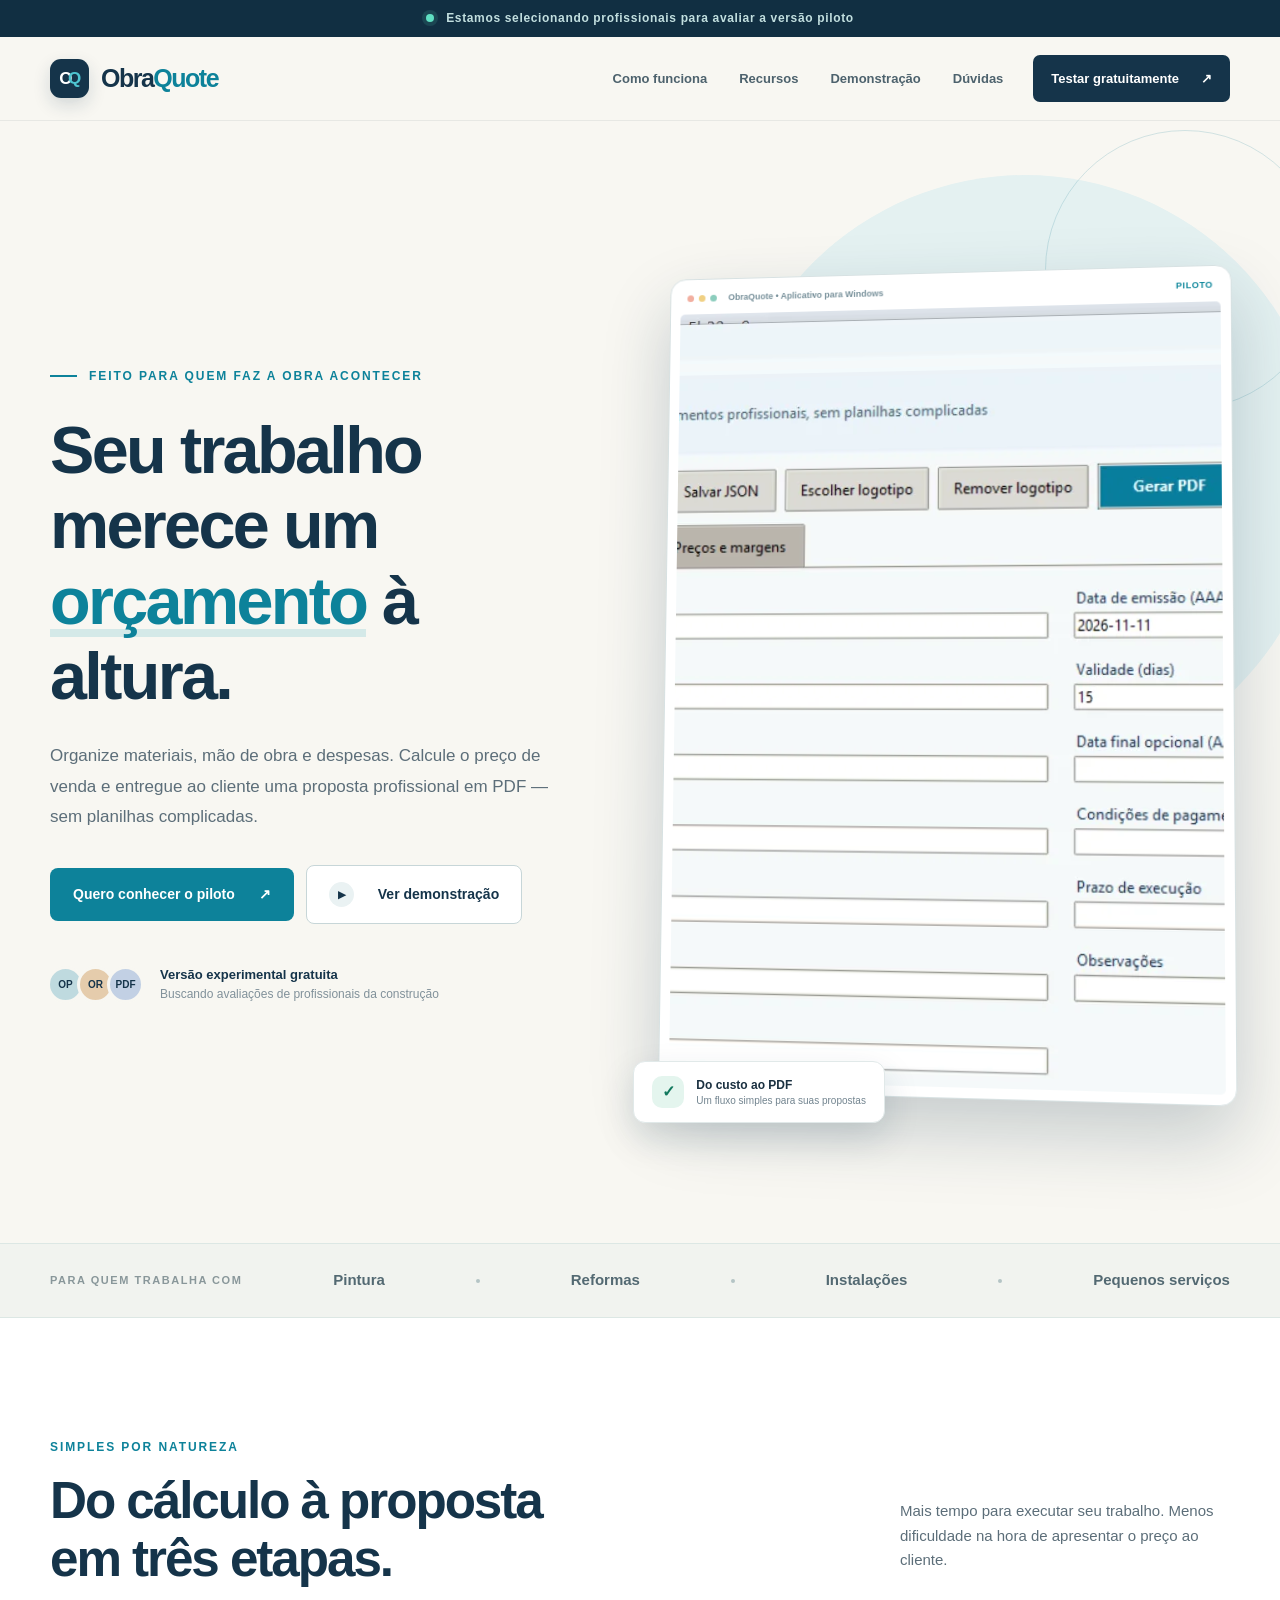
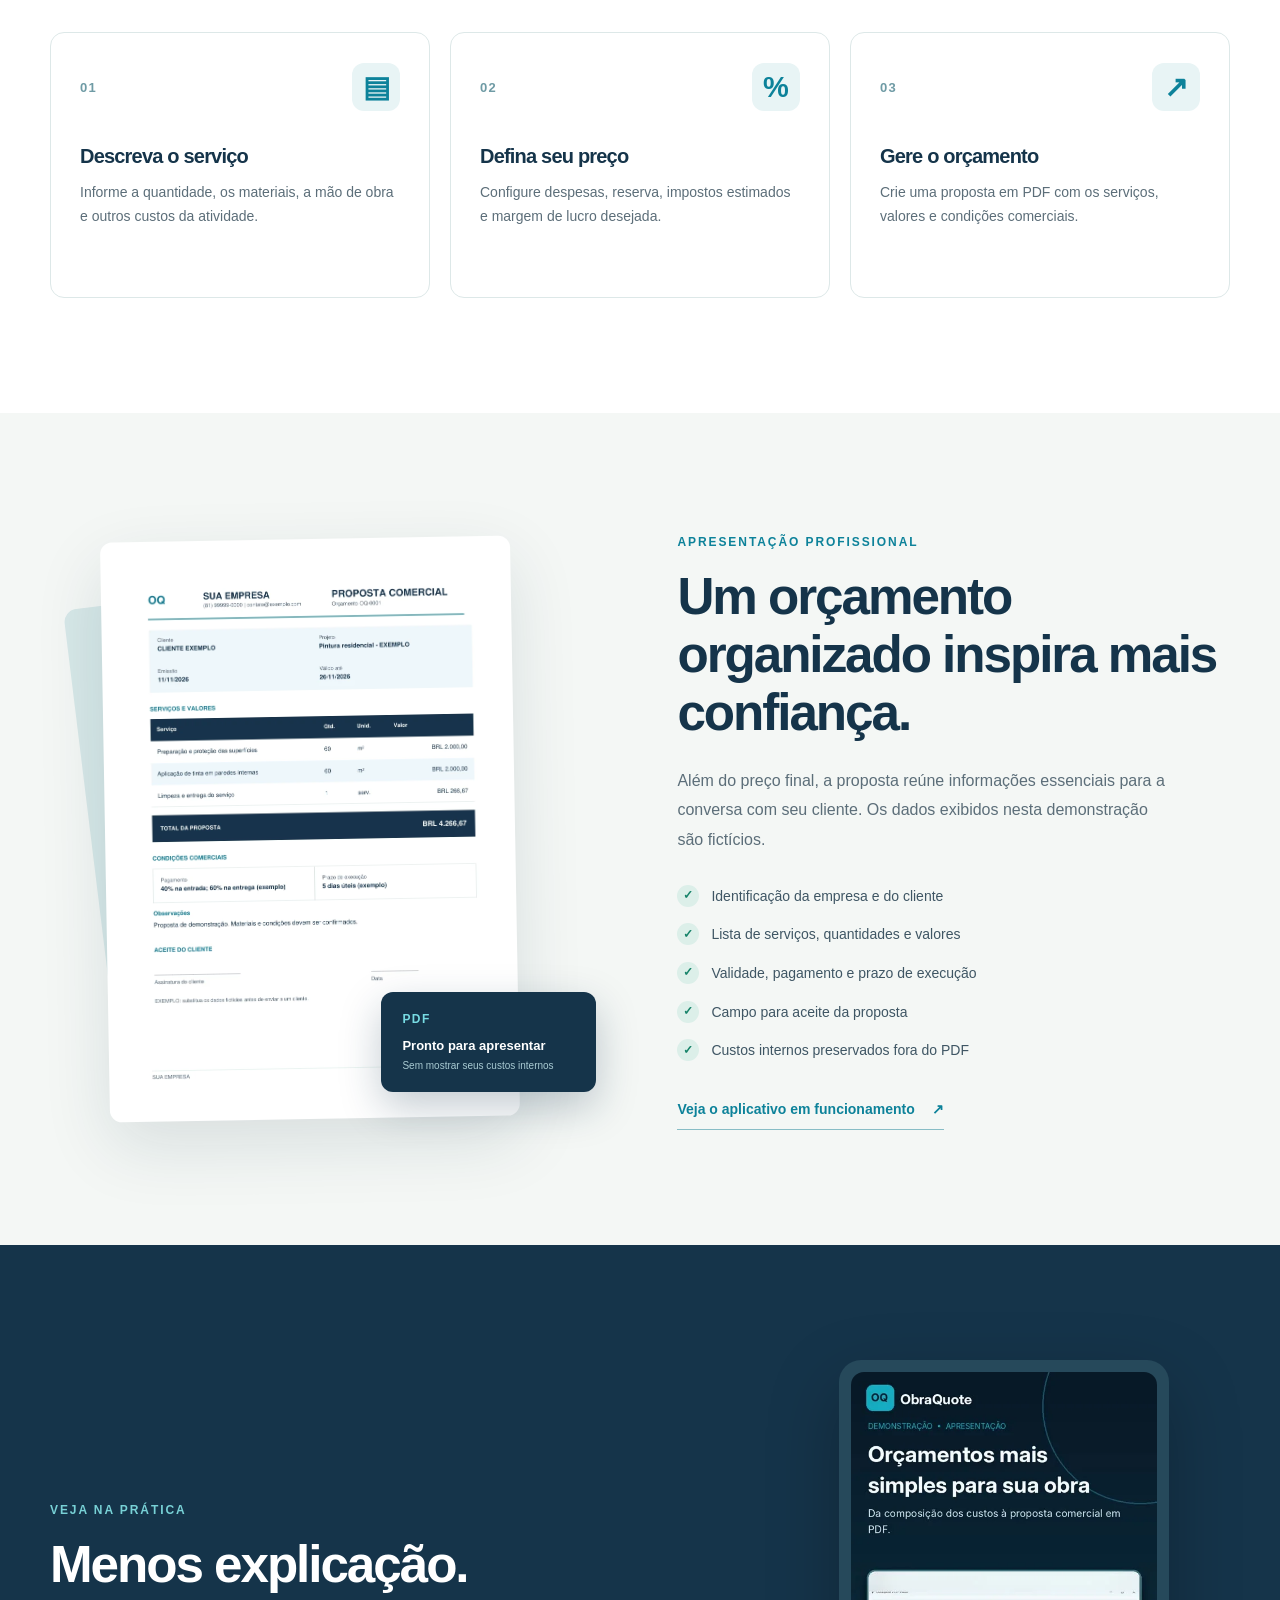
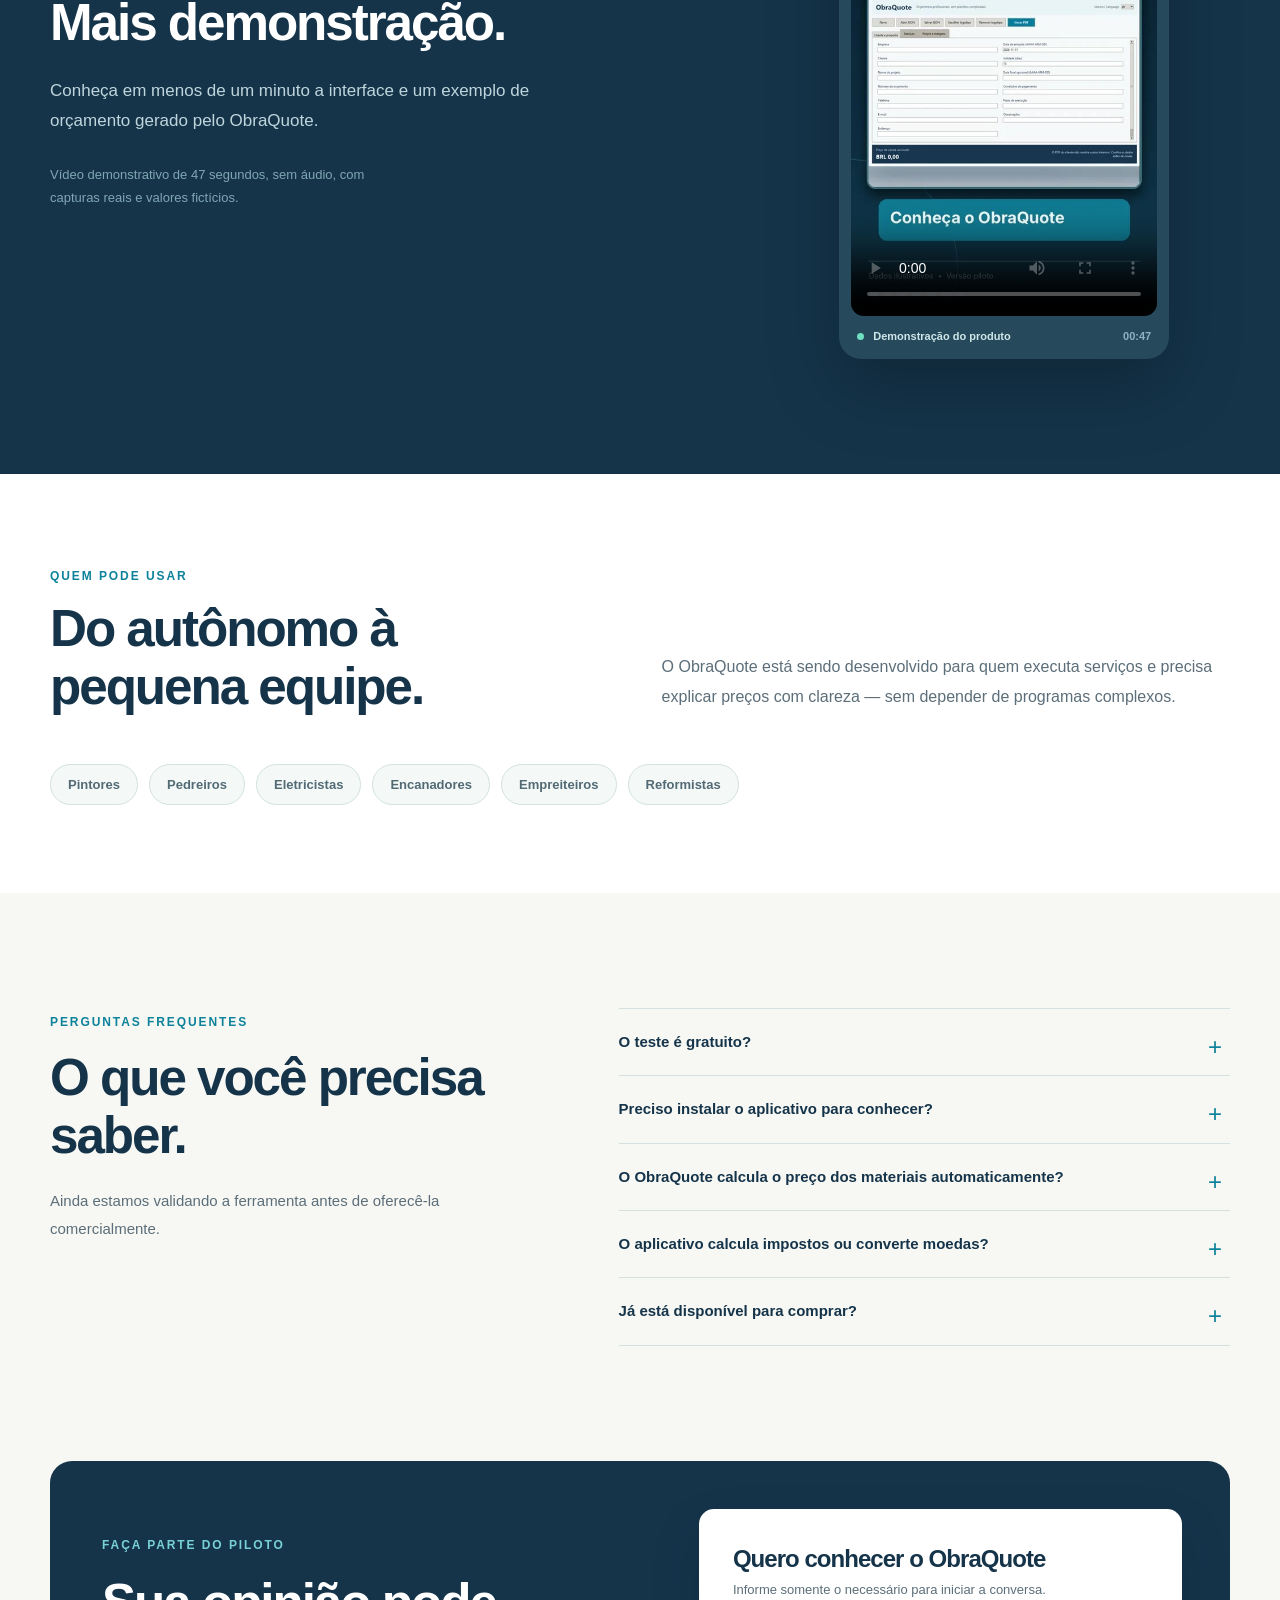
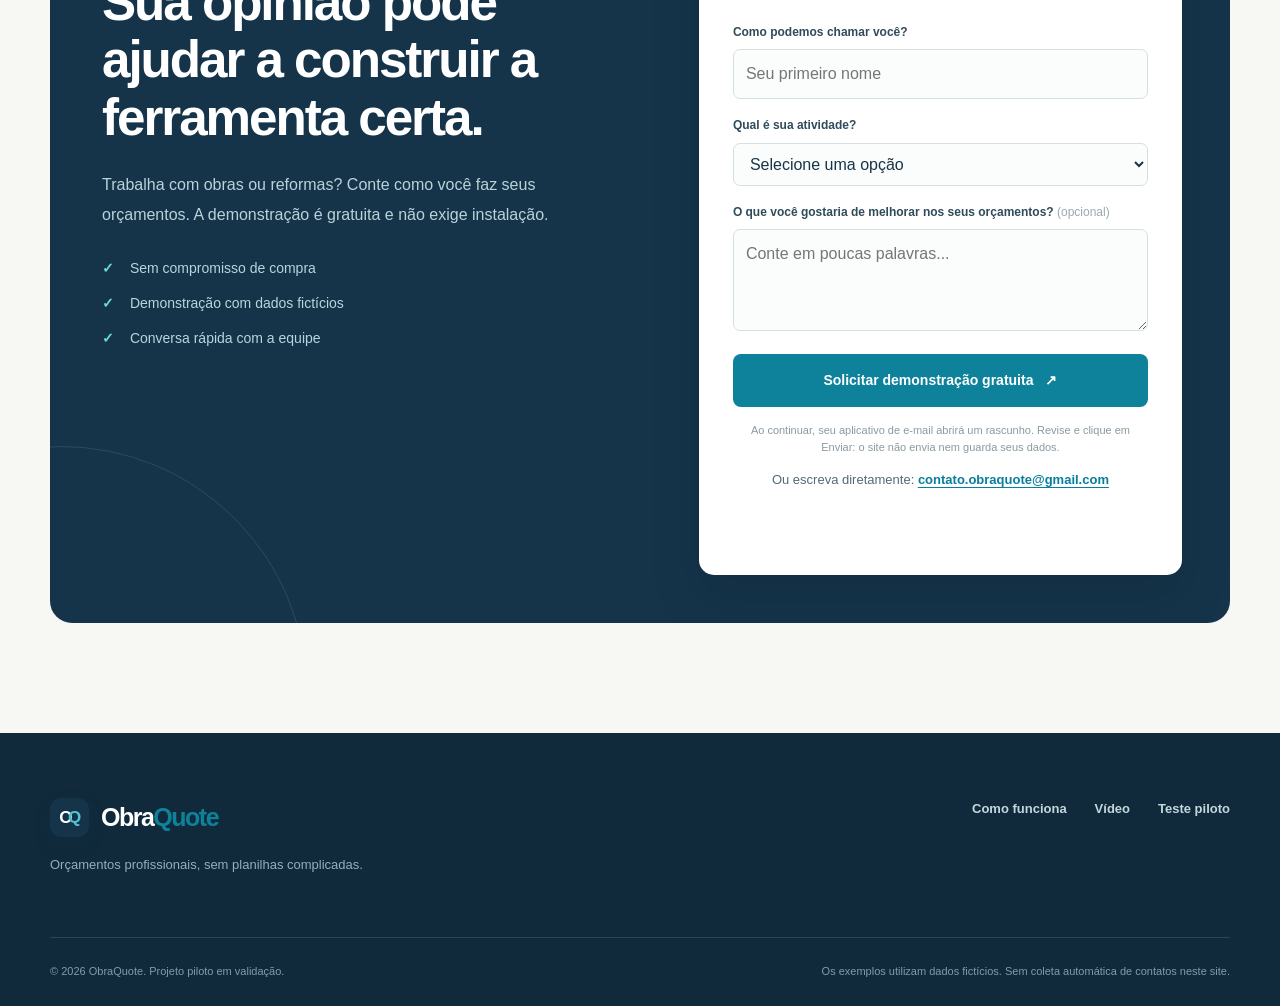
==== public/index.html @ e5faf74a "feat: publicar site oficial ObraQuote" ====
<!doctype html>
<html lang="pt-BR">
<head>
  <meta charset="utf-8">
  <meta name="viewport" content="width=device-width, initial-scale=1">
  <meta name="color-scheme" content="light">
  <meta name="theme-color" content="#15344a">
  <meta name="description" content="ObraQuote: organize materiais e mão de obra, calcule seu preço de venda e gere orçamentos profissionais em PDF. Conheça o teste gratuito da versão piloto.">
  <meta property="og:type" content="website">
  <meta property="og:locale" content="pt_BR">
  <meta property="og:title" content="ObraQuote | Orçamentos que valorizam o seu trabalho">
  <meta property="og:description" content="Da lista de custos a um orçamento profissional em PDF. Conheça nosso piloto gratuito.">
  <title>ObraQuote — Orçamentos que valorizam seu trabalho</title>
  <link rel="icon" href="assets/favicon.svg" type="image/svg+xml">
  <link rel="stylesheet" href="styles.css">
  <script defer src="site-config.js"></script>
  <script defer src="script.js"></script>
</head>
<body>
  <a class="skip-link" href="#conteudo">Pular para o conteúdo</a>
  <div class="top-strip"><span class="status-dot" aria-hidden="true"></span> Estamos selecionando profissionais para avaliar a versão piloto</div>
  <header class="site-header">
    <div class="container header-row">
      <a class="brand" href="#inicio" aria-label="ObraQuote, início"><span class="brand-symbol" aria-hidden="true">O<span>Q</span></span><span>Obra<span class="brand-teal">Quote</span></span></a>
      <nav class="desktop-nav" aria-label="Navegação principal">
        <a href="#como-funciona">Como funciona</a><a href="#recursos">Recursos</a><a href="#demonstracao">Demonstração</a><a href="#duvidas">Dúvidas</a>
      </nav>
      <a class="header-cta" href="#participar">Testar gratuitamente <span aria-hidden="true">↗</span></a>
    </div>
  </header>
  <main id="conteudo">
    <section class="hero section" id="inicio">
      <div class="container hero-grid">
        <div class="hero-copy">
          <div class="eyebrow"><span class="eyebrow-line"></span> FEITO PARA QUEM FAZ A OBRA ACONTECER</div>
          <h1>Seu trabalho merece um <em>orçamento</em> à altura.</h1>
          <p class="hero-lede">Organize materiais, mão de obra e despesas. Calcule o preço de venda e entregue ao cliente uma proposta profissional em PDF — sem planilhas complicadas.</p>
          <div class="hero-actions"><a class="btn btn-primary" href="#participar">Quero conhecer o piloto <span aria-hidden="true">↗</span></a><a class="btn btn-outline" href="#demonstracao"><span class="play-mini" aria-hidden="true">▶</span> Ver demonstração</a></div>
          <div class="hero-proof"><span class="avatars" aria-hidden="true"><span>OP</span><span>OR</span><span>PDF</span></span><p><strong>Versão experimental gratuita</strong><br><small>Buscando avaliações de profissionais da construção</small></p></div>
        </div>
        <div class="hero-visual">
          <div class="shape shape-one" aria-hidden="true"></div><div class="shape shape-two" aria-hidden="true"></div>
          <div class="app-shot-window">
            <div class="mock-toolbar"><span class="mock-dots" aria-hidden="true"><i></i><i></i><i></i></span><span>ObraQuote • Aplicativo para Windows</span><span class="mock-version">PILOTO</span></div>
            <img src="assets/app-screenshot.webp" alt="Captura real do ObraQuote V1.6: campos da empresa, cliente e proposta comercial" width="1180" height="779" fetchpriority="high">
          </div>
          <div class="floating-note"><span class="note-icon" aria-hidden="true">✓</span><span><strong>Do custo ao PDF</strong><small>Um fluxo simples para suas propostas</small></span></div>
        </div>
      </div>
    </section>
    <section class="trust-row" aria-label="Público atendido">
      <div class="container trust-inner"><span>PARA QUEM TRABALHA COM</span><strong>Pintura</strong><i aria-hidden="true"></i><strong>Reformas</strong><i aria-hidden="true"></i><strong>Instalações</strong><i aria-hidden="true"></i><strong>Pequenos serviços</strong></div>
    </section>
    <section class="section steps-section" id="como-funciona">
      <div class="container"><div class="section-heading"><div><span class="kicker">SIMPLES POR NATUREZA</span><h2>Do cálculo à proposta<br>em três etapas.</h2></div><p>Mais tempo para executar seu trabalho. Menos dificuldade na hora de apresentar o preço ao cliente.</p></div>
        <div class="steps-grid">
          <article class="step-card"><div class="step-top"><span class="step-number">01</span><span class="step-icon" aria-hidden="true">▤</span></div><h3>Descreva o serviço</h3><p>Informe a quantidade, os materiais, a mão de obra e outros custos da atividade.</p></article>
          <article class="step-card"><div class="step-top"><span class="step-number">02</span><span class="step-icon" aria-hidden="true">%</span></div><h3>Defina seu preço</h3><p>Configure despesas, reserva, impostos estimados e margem de lucro desejada.</p></article>
          <article class="step-card"><div class="step-top"><span class="step-number">03</span><span class="step-icon" aria-hidden="true">↗</span></div><h3>Gere o orçamento</h3><p>Crie uma proposta em PDF com os serviços, valores e condições comerciais.</p></article>
        </div>
      </div>
    </section>
    <section class="section features-section" id="recursos">
      <div class="container feature-grid">
        <div class="feature-preview"><div class="paper-back" aria-hidden="true"></div><div class="paper-frame"><img src="assets/orcamento-example.webp" loading="eager" width="821" height="1160" alt="Exemplo fictício de proposta comercial em PDF com serviços, valores e total"></div><div class="preview-sticker"><span>PDF</span><strong>Pronto para apresentar</strong><small>Sem mostrar seus custos internos</small></div></div>
        <div class="feature-copy"><span class="kicker">APRESENTAÇÃO PROFISSIONAL</span><h2>Um orçamento organizado inspira mais confiança.</h2><p>Além do preço final, a proposta reúne informações essenciais para a conversa com seu cliente. Os dados exibidos nesta demonstração são fictícios.</p>
          <ul class="check-list"><li><span aria-hidden="true">✓</span> Identificação da empresa e do cliente</li><li><span aria-hidden="true">✓</span> Lista de serviços, quantidades e valores</li><li><span aria-hidden="true">✓</span> Validade, pagamento e prazo de execução</li><li><span aria-hidden="true">✓</span> Campo para aceite da proposta</li><li><span aria-hidden="true">✓</span> Custos internos preservados fora do PDF</li></ul>
          <a class="text-link" href="#demonstracao">Veja o aplicativo em funcionamento <span aria-hidden="true">↗</span></a>
        </div>
      </div>
    </section>
    <section class="section demo-section" id="demonstracao">
      <div class="container demo-grid"><div class="demo-copy"><span class="kicker light">VEJA NA PRÁTICA</span><h2>Menos explicação.<br>Mais demonstração.</h2><p>Conheça em menos de um minuto a interface e um exemplo de orçamento gerado pelo ObraQuote.</p><p class="demo-note">Vídeo demonstrativo de 47 segundos, sem áudio, com capturas reais e valores fictícios.</p></div>
        <div class="video-card"><video controls playsinline preload="metadata" poster="assets/video-poster.webp" aria-label="Vídeo de demonstração do aplicativo ObraQuote"><source src="assets/obraquote-demo.mp4" type="video/mp4">Seu navegador não suporta vídeo. <a href="assets/obraquote-demo.mp4">Abrir demonstração</a>.</video><div class="video-caption"><span class="video-dot"></span> Demonstração do produto <span>00:47</span></div></div>
      </div>
    </section>
    <section class="section audience-section"><div class="container audience-box"><div class="audience-heading"><span class="kicker">QUEM PODE USAR</span><h2>Do autônomo à pequena equipe.</h2></div><p>O ObraQuote está sendo desenvolvido para quem executa serviços e precisa explicar preços com clareza — sem depender de programas complexos.</p><div class="audience-chips"><span>Pintores</span><span>Pedreiros</span><span>Eletricistas</span><span>Encanadores</span><span>Empreiteiros</span><span>Reformistas</span></div></div></section>
    <section class="section faq-section" id="duvidas"><div class="container faq-grid"><div><span class="kicker">PERGUNTAS FREQUENTES</span><h2>O que você precisa saber.</h2><p>Ainda estamos validando a ferramenta antes de oferecê-la comercialmente.</p></div><div class="faq-list">
      <details><summary>O teste é gratuito?</summary><p>Sim. Nesta fase estamos convidando profissionais para conhecer a demonstração e compartilhar opiniões. Não há cobrança pelo convite ou pela apresentação.</p></details>
      <details><summary>Preciso instalar o aplicativo para conhecer?</summary><p>Não. Você pode assistir ao vídeo e ver o exemplo de PDF sem instalar nada. Um teste prático do aplicativo pode ser combinado separadamente, conforme a disponibilidade.</p></details>
      <details><summary>O ObraQuote calcula o preço dos materiais automaticamente?</summary><p>Não. Você informa os valores de materiais, mão de obra e despesas. O aplicativo usa esses dados para calcular um preço de venda com os percentuais que você configurar.</p></details>
      <details><summary>O aplicativo calcula impostos ou converte moedas?</summary><p>Não. O campo de impostos é apenas uma estimativa informada pelo profissional. O aplicativo não substitui orientação contábil nem faz conversão automática de moedas.</p></details>
      <details><summary>Já está disponível para comprar?</summary><p>Ainda não. Estamos numa fase piloto e ouvindo profissionais antes de definir a versão de lançamento, preço e condições de suporte.</p></details>
    </div></div></section>
    <section class="section contact-section" id="participar"><div class="container"><div class="contact-card"><div class="contact-info"><span class="kicker light">FAÇA PARTE DO PILOTO</span><h2>Sua opinião pode ajudar a construir a ferramenta certa.</h2><p>Trabalha com obras ou reformas? Conte como você faz seus orçamentos. A demonstração é gratuita e não exige instalação.</p><ul><li><span aria-hidden="true">✓</span> Sem compromisso de compra</li><li><span aria-hidden="true">✓</span> Demonstração com dados fictícios</li><li><span aria-hidden="true">✓</span> Conversa rápida com a equipe</li></ul></div>
      <form class="interest-form" id="interest-form"><h3>Quero conhecer o ObraQuote</h3><p>Informe somente o necessário para iniciar a conversa.</p><label for="interest-name">Como podemos chamar você?</label><input id="interest-name" name="name" type="text" maxlength="80" placeholder="Seu primeiro nome" required autocomplete="given-name"><label for="interest-profession">Qual é sua atividade?</label><select id="interest-profession" name="profession" required><option value="">Selecione uma opção</option><option>Pintura</option><option>Reformas</option><option>Pedreiro / Alvenaria</option><option>Elétrica</option><option>Hidráulica</option><option>Empreiteiro</option><option>Outra atividade</option></select><label for="interest-message">O que você gostaria de melhorar nos seus orçamentos? <span>(opcional)</span></label><textarea id="interest-message" name="message" rows="3" maxlength="280" placeholder="Conte em poucas palavras..."></textarea><button type="submit" class="btn btn-primary form-submit">Solicitar demonstração gratuita <span aria-hidden="true">↗</span></button><p class="privacy-notice" id="privacy-notice">Ao continuar, seu aplicativo de e-mail abrirá uma mensagem pronta para você revisar e enviar. O site não armazena suas informações.</p><p class="contact-email">Ou escreva diretamente: <a href="mailto:contato.obraquote@gmail.com?subject=Interesse%20no%20piloto%20ObraQuote">contato.obraquote@gmail.com</a></p><p class="form-feedback" role="status" aria-live="polite" id="form-feedback"></p></form>
      </div></div></section>
  </main>
  <footer class="site-footer"><div class="container footer-grid"><div><div class="brand footer-brand"><span class="brand-symbol" aria-hidden="true">O<span>Q</span></span><span>Obra<span class="brand-teal">Quote</span></span></div><p>Orçamentos profissionais, sem planilhas complicadas.</p></div><div class="footer-links"><a href="#como-funciona">Como funciona</a><a href="#demonstracao">Vídeo</a><a href="#participar">Teste piloto</a></div></div><div class="container footer-bottom"><small>© <span id="year">2026</span> ObraQuote. Projeto piloto em validação.</small><small>Os exemplos utilizam dados fictícios. Sem coleta automática de contatos neste site.</small></div></footer>
</body>
</html>
---- public/styles.css ----
:root{--navy:#15344a;--navy-2:#102a3d;--teal:#0d829a;--teal-bright:#38acbb;--cream:#f8f7f2;--ink:#1a3040;--text:#5c6e79;--line:#dfe8e9;--surface:#fff;--pale:#eaf3f4;--radius:20px;--shadow:0 24px 68px rgba(17,50,68,.12)}
*{box-sizing:border-box}html{scroll-behavior:smooth}body{margin:0;font-family:Inter,ui-sans-serif,-apple-system,BlinkMacSystemFont,"Segoe UI",sans-serif;background:var(--cream);color:var(--ink);line-height:1.62;-webkit-font-smoothing:antialiased}a{color:inherit;text-decoration:none}img{max-width:100%;display:block}button,input,select,textarea{font:inherit}button{cursor:pointer}h1,h2,h3,p{margin-top:0}h1,h2,h3{line-height:1.13;letter-spacing:-.04em}h1{font-size:clamp(3.05rem,5.2vw,5.65rem);font-weight:780}h2{font-size:clamp(2.35rem,4vw,4rem);font-weight:760}h3{font-size:1.4rem;font-weight:750}p{color:var(--text)}.container{width:min(1180px,calc(100% - 56px));margin:0 auto}.section{padding:115px 0;scroll-margin-top:80px}.skip-link{position:absolute;top:-60px;left:12px;background:#fff;color:#000;padding:8px 14px;z-index:30}.skip-link:focus{top:12px}.top-strip{background:#112f42;color:#c2dfdf;text-align:center;font-size:12px;letter-spacing:.055em;font-weight:650;padding:9px 10px}.status-dot{display:inline-block;width:8px;height:8px;background:#5fdfc2;border-radius:50%;margin-right:8px;box-shadow:0 0 0 4px rgba(95,223,194,.13)}.site-header{position:sticky;top:0;z-index:20;background:rgba(248,247,242,.96);border-bottom:1px solid rgba(43,67,70,.08);backdrop-filter:blur(18px)}.header-row{min-height:83px;display:flex;align-items:center;justify-content:space-between;gap:30px}.brand{display:inline-flex;align-items:center;gap:12px;white-space:nowrap;color:var(--navy);font-weight:830;letter-spacing:-.06em;font-size:25px;line-height:1}.brand-teal{color:var(--teal)}.brand-symbol{background:var(--navy);border-radius:11px;color:#fff;letter-spacing:-.08em;display:flex;align-items:center;justify-content:center;width:39px;height:39px;font-size:17px;font-weight:800;box-shadow:0 7px 17px rgba(21,52,74,.16)}.brand-symbol span{color:#4ec5d1;margin-left:-3px}.desktop-nav{display:flex;gap:32px;margin-left:auto}.desktop-nav a{font-size:13px;font-weight:670;color:#4d626d;transition:color .2s}.desktop-nav a:hover{color:var(--teal)}.header-cta{display:inline-flex;align-items:center;gap:22px;background:var(--navy);color:#fff;padding:13px 18px;font-size:13px;font-weight:770;border-radius:7px;white-space:nowrap;transition:transform .2s,background .2s}.header-cta:hover{background:var(--teal);transform:translateY(-1px)}.hero{padding:99px 0 116px;overflow:hidden}.hero-grid{display:grid;grid-template-columns:1fr 1.09fr;align-items:center;gap:36px}.hero-copy{z-index:2;padding:15px 0 0}.eyebrow,.kicker{color:var(--teal);font-size:12px;letter-spacing:.16em;font-weight:850;display:inline-flex;align-items:center;gap:12px}.eyebrow{margin-bottom:27px}.eyebrow-line{height:2px;width:27px;background:var(--teal)}.hero h1{margin-bottom:27px;color:var(--navy)}.hero h1 em{color:var(--teal);font-style:normal;position:relative}.hero h1 em::after{content:"";height:8px;background:rgba(56,172,187,.19);position:absolute;left:0;right:0;bottom:1px;z-index:-1}.hero-lede{font-size:17px;line-height:1.8;max-width:520px;margin-bottom:32px}.hero-actions{display:flex;flex-wrap:wrap;gap:12px;align-items:center}.btn{display:inline-flex;align-items:center;justify-content:center;gap:24px;border:1px solid transparent;padding:16px 22px;border-radius:8px;font-size:14px;font-weight:770;line-height:1.3;min-height:53px;transition:background .2s,transform .2s,color .2s}.btn:hover{transform:translateY(-2px)}.btn-primary{background:var(--teal);color:white}.btn-primary:hover{background:#086e84}.btn-outline{border-color:#c7d6d8;background:#fff;color:var(--navy)}.btn-outline:hover{background:var(--pale)}.play-mini{display:inline-flex;border-radius:50%;background:#eaf2f3;width:25px;height:25px;align-items:center;justify-content:center;font-size:10px;padding-left:2px}.hero-proof{display:flex;align-items:center;gap:16px;margin-top:42px}.hero-proof p{margin:0;line-height:1.45;font-size:13px;color:var(--navy)}.hero-proof small{color:#81919a;font-size:12px}.avatars{display:flex;align-items:center;padding-left:4px}.avatars span{width:37px;height:37px;display:flex;align-items:center;justify-content:center;border-radius:50%;border:3px solid var(--cream);margin-left:-7px;font-size:10px;font-weight:800;background:#bfdadf;color:var(--navy)}.avatars span:nth-child(2){background:#e5ccac}.avatars span:nth-child(3){background:#c2d0e4}.hero-visual{position:relative;min-width:0;padding:45px 0 35px 25px}.shape{position:absolute;pointer-events:none}.shape-one{width:600px;height:600px;background:#e4f1f1;border-radius:50%;top:-45px;right:-95px;z-index:0}.shape-two{width:280px;height:280px;border:1px solid rgba(41,135,156,.19);border-radius:50%;top:-90px;right:-95px}.app-shot-window{position:relative;z-index:2;background:#fff;border:1px solid #d7e1e2;border-radius:16px;padding:10px;box-shadow:0 30px 70px rgba(19,52,74,.22);transform:perspective(1300px) rotateY(-5deg) rotateX(3deg)}.app-shot-window img{border-radius:5px;width:100%;object-fit:cover;aspect-ratio:1180/779}.mock-toolbar{height:26px;display:flex;gap:12px;align-items:center;color:#77909a;font-size:9px;font-weight:700;padding:0 7px 8px;white-space:nowrap}.mock-dots{display:flex;gap:5px}.mock-dots i{width:7px;height:7px;border-radius:50%;background:#f2afa0}.mock-dots i:nth-child(2){background:#f0d083}.mock-dots i:nth-child(3){background:#8ccdbd}.mock-version{margin-left:auto;color:#13899d;font-size:9px;letter-spacing:.06em}.floating-note{position:absolute;z-index:5;bottom:4px;left:0;background:white;box-shadow:0 15px 35px rgba(16,45,64,.15);border:1px solid #e1e9e9;display:flex;align-items:center;gap:12px;border-radius:12px;padding:14px 18px}.note-icon{background:#e4f5ee;color:#11785d;width:32px;height:32px;display:flex;align-items:center;justify-content:center;border-radius:10px;font-weight:900}.floating-note span:last-child{display:grid;line-height:1.3}.floating-note strong{font-size:12px}.floating-note small{font-size:10px;color:#72848f}.trust-row{border-top:1px solid #dce7e4;border-bottom:1px solid #dce7e4;background:#f1f3ef}.trust-inner{display:flex;align-items:center;justify-content:space-between;gap:26px;padding:24px 0}.trust-inner span{font-size:11px;letter-spacing:.14em;font-weight:760;color:#89979a}.trust-inner strong{font-size:15px;color:#536972;font-weight:700;white-space:nowrap}.trust-inner i{height:4px;width:4px;flex:none;border-radius:50%;background:#b4c4c5}.section-heading{display:flex;align-items:end;justify-content:space-between;gap:45px;margin-bottom:45px}.section-heading h2{margin:13px 0 0;color:var(--navy)}.section-heading p{max-width:330px;font-size:15px}.steps-section{background:#fff}.steps-grid{display:grid;grid-template-columns:repeat(3,1fr);gap:20px}.step-card{border:1px solid #dde8e8;padding:30px 29px 34px;border-radius:14px;min-height:266px;background:#fff;transition:transform .2s,border .2s,box-shadow .2s}.step-card:hover{transform:translateY(-3px);border-color:#a8ced2;box-shadow:0 15px 35px rgba(17,50,68,.06)}.step-top{display:flex;align-items:center;justify-content:space-between;margin-bottom:34px}.step-number{font-size:13px;letter-spacing:.1em;font-weight:850;color:#6f9ba5}.step-icon{width:48px;height:48px;border-radius:12px;background:#e8f4f5;color:var(--teal);display:flex;align-items:center;justify-content:center;font-size:29px;font-weight:700}.step-card h3{font-size:20px;color:var(--navy);margin-bottom:12px}.step-card p{font-size:14px;line-height:1.75;margin:0}.features-section{background:#f4f7f5}.feature-grid{display:grid;grid-template-columns:.94fr 1fr;gap:108px;align-items:center}.feature-preview{height:580px;display:flex;align-items:center;justify-content:center;position:relative}.paper-back{position:absolute;width:75%;height:86%;left:8%;top:8%;background:#d7e8e8;border-radius:13px;transform:rotate(-7deg)}.paper-frame{position:relative;background:#fff;padding:12px;border-radius:12px;box-shadow:var(--shadow);height:100%;max-width:410px;aspect-ratio:821/1160;transform:rotate(-1deg);overflow:hidden}.paper-frame img{height:100%;width:100%;object-fit:contain;object-position:top center}.preview-sticker{position:absolute;right:-27px;bottom:27px;background:var(--navy);color:#fff;border-radius:12px;padding:18px 21px;min-width:215px;box-shadow:0 15px 40px rgba(21,52,74,.25)}.preview-sticker span{color:#77dbe3;font-weight:850;font-size:12px;letter-spacing:.12em;display:block;margin-bottom:5px}.preview-sticker strong,.preview-sticker small{display:block}.preview-sticker strong{font-size:13px}.preview-sticker small{font-size:10px;color:#a9cbd3;margin-top:2px}.feature-copy h2{color:var(--navy);margin:14px 0 24px}.feature-copy>p{font-size:16px;line-height:1.85;max-width:490px}.check-list{padding:0;margin:30px 0 34px;list-style:none;display:grid;gap:16px}.check-list li{color:#3f5664;font-size:14px;display:flex;align-items:start;gap:12px}.check-list li span{display:flex;align-items:center;justify-content:center;flex:none;background:#dcefe9;color:#168369;height:22px;width:22px;border-radius:50%;font-size:12px;font-weight:800}.text-link{display:inline-flex;align-items:center;gap:17px;color:var(--teal);font-weight:800;font-size:14px;border-bottom:1px solid #88bdc6;padding-bottom:8px}.demo-section{background:var(--navy);color:#fff;overflow:hidden}.demo-grid{display:grid;grid-template-columns:1fr .73fr;gap:110px;align-items:center}.kicker.light{color:#78d1d6}.demo-copy h2{margin:14px 0 24px;color:#fff}.demo-copy p{color:#bfd5dc;font-size:17px;line-height:1.8;max-width:515px}.demo-copy .demo-note{color:#80a6b3;font-size:13px;max-width:350px;margin-top:26px}.video-card{margin:auto;width:min(100%,330px);padding:12px;background:#26495b;border-radius:22px;box-shadow:0 26px 70px rgba(0,0,0,.25)}.video-card video{width:100%;display:block;aspect-ratio:9/16;object-fit:cover;background:#122c3b;border-radius:13px}.video-caption{display:flex;gap:9px;align-items:center;color:#cfe7e9;font-size:11px;font-weight:700;padding:12px 6px 2px}.video-caption span:last-child{margin-left:auto;color:#8cb4c0}.video-dot{width:7px;height:7px;background:#6edfc1;border-radius:50%}.audience-section{background:#fff;padding:88px 0}.audience-box{display:grid;grid-template-columns:.9fr 1fr;gap:30px 100px;align-items:end}.audience-heading h2{margin:12px 0 0;color:var(--navy)}.audience-box>p{font-size:16px;line-height:1.85;margin-bottom:5px}.audience-chips{grid-column:1 / -1;display:flex;flex-wrap:wrap;gap:11px;padding-top:18px}.audience-chips span{border:1px solid #d3e1e1;border-radius:30px;padding:9px 17px;background:#f4f9f8;font-size:13px;color:#526a74;font-weight:700}.faq-section{background:#f7f8f4}.faq-grid{display:grid;grid-template-columns:.75fr 1fr;gap:110px}.faq-grid h2{color:var(--navy);margin:15px 0 22px}.faq-grid p{font-size:15px;line-height:1.85}.faq-list{border-top:1px solid #d5e0e1}.faq-list details{border-bottom:1px solid #d5e0e1;padding:0 0}.faq-list summary{font-size:15px;color:var(--navy);font-weight:750;list-style:none;cursor:pointer;padding:21px 36px 21px 0;position:relative}.faq-list summary::-webkit-details-marker{display:none}.faq-list summary::after{content:'+';position:absolute;right:8px;top:19px;color:var(--teal);font-size:24px;font-weight:400}.faq-list details[open] summary::after{content:'−'}.faq-list details p{font-size:14px;margin:0 30px 22px 0;color:#637984}.contact-section{background:#f7f8f4;padding-top:0;padding-bottom:110px}.contact-card{background:var(--navy);padding:48px;display:grid;grid-template-columns:1fr .91fr;gap:70px;border-radius:22px;position:relative;overflow:hidden}.contact-card::before{content:'';position:absolute;width:490px;height:490px;border-radius:50%;border:1px solid rgba(129,211,219,.15);left:-235px;bottom:-315px}.contact-info{position:relative;z-index:1;padding:22px 5px 0 4px}.contact-info h2{color:#fff;margin:17px 0 23px}.contact-info p{color:#bad3da;font-size:16px;line-height:1.85;max-width:465px}.contact-info ul{padding:0;margin-top:28px;list-style:none}.contact-info li{color:#b9d5dc;margin-bottom:12px;font-size:14px}.contact-info li span{color:#6cddcf;margin-right:12px;font-weight:900}.interest-form{position:relative;z-index:1;background:#fff;border-radius:15px;padding:36px 34px;display:flex;flex-direction:column;box-shadow:0 23px 48px rgba(9,28,40,.2)}.interest-form h3{font-size:24px;color:var(--navy);margin-bottom:7px}.interest-form>p:not(.privacy-notice):not(.form-feedback){font-size:13px;margin-bottom:23px}.interest-form label{color:#304b5a;font-size:12px;font-weight:780;margin-bottom:7px}.interest-form label span{font-weight:500;color:#9aa9ae}.interest-form input,.interest-form select,.interest-form textarea{border:1px solid #d4e0e2;border-radius:7px;background:#fbfdfc;color:#183447;padding:11px 12px;margin-bottom:17px;outline:none;min-height:43px;width:100%}.interest-form :is(input,textarea,select):focus{border-color:#1a91a6;box-shadow:0 0 0 3px rgba(26,145,166,.13)}.interest-form textarea{resize:vertical}.form-submit{width:100%;margin-top:6px;gap:12px}.privacy-notice{font-size:11px;line-height:1.6;text-align:center;color:#8a9aa2;margin:15px 0 0}.privacy-notice.needs-setup{color:#a46b24}.form-feedback{font-size:12px;font-weight:730;color:#bb553a;min-height:1.2em;margin:12px 0 0;text-align:center}.form-feedback.success{color:#167453}.site-footer{background:#102a3b;color:#c3d7dd;padding:65px 0 25px}.footer-grid{display:flex;justify-content:space-between;gap:40px;align-items:start;padding-bottom:62px}.footer-brand{color:#fff}.footer-grid p{font-size:13px;color:#90b0bc;margin:17px 0 0}.footer-links{display:flex;gap:28px;font-size:13px;font-weight:650}.footer-links a:hover{color:#80d8e1}.footer-bottom{display:flex;justify-content:space-between;gap:12px;padding-top:25px;border-top:1px solid #284758}.footer-bottom small{font-size:11px;color:#7f9da9}
@media(max-width:1180px){.container{width:min(1060px,calc(100% - 44px))}.desktop-nav{gap:19px}.header-row{gap:22px}.hero{padding:72px 0}.hero-grid{gap:10px}.feature-grid{gap:65px}.demo-grid,.faq-grid{gap:50px}.contact-card{gap:35px}}@media(max-width:930px){.desktop-nav{display:none}.hero-grid{grid-template-columns:1fr}.hero-copy{max-width:720px}.hero h1{max-width:700px}.hero-lede{max-width:650px}.hero-visual{max-width:760px;padding:20px 30px 40px;margin:0 auto;width:100%}.shape-one{right:-50px}.trust-inner{justify-content:center;flex-wrap:wrap;gap:14px 22px}.trust-inner span{width:100%;text-align:center}.section-heading{gap:30px}.feature-grid,.demo-grid,.audience-box,.faq-grid,.contact-card{grid-template-columns:1fr}.feature-preview{max-width:530px;margin:0 auto;width:100%}.feature-copy{max-width:650px}.video-card{width:300px}.demo-copy{text-align:center}.demo-copy p{margin-left:auto;margin-right:auto}.contact-card{padding:40px}.contact-info{padding-top:0}.contact-info h2{max-width:650px}.contact-info p{max-width:700px}.interest-form{max-width:600px;width:100%;margin:auto}.audience-chips{grid-column:auto}.faq-grid{gap:28px}}@media(max-width:640px){.container{width:calc(100% - 36px)}.section{padding:74px 0}.header-row{min-height:69px;gap:12px}.brand{font-size:22px}.brand-symbol{width:35px;height:35px;font-size:16px}.header-cta{padding:10px 13px;font-size:11px;gap:8px}.top-strip{font-size:10px}.hero{padding:55px 0 72px}.hero h1{font-size:clamp(2.7rem,11vw,3.9rem);letter-spacing:-.055em;margin-bottom:20px}.hero-lede{font-size:15px;line-height:1.75}.hero-actions{align-items:stretch}.hero-actions .btn{width:100%}.hero-proof{margin-top:25px}.hero-visual{padding:25px 5px 40px}.app-shot-window{transform:rotate(-1deg)}.shape-one{width:330px;height:330px;right:-50px;top:-9px}.floating-note{bottom:5px;left:3px}.trust-inner{gap:10px 15px;padding:19px 0}.trust-inner strong{font-size:12px}.trust-inner i{display:none}.section-heading{display:block}.section-heading p{max-width:500px;margin-top:22px}.steps-grid{grid-template-columns:1fr;gap:14px}.step-card{min-height:0;padding:25px}.step-top{margin-bottom:15px}.feature-grid{gap:48px}.feature-preview{height:445px}.paper-frame{max-width:320px}.preview-sticker{right:-2px;bottom:5px;min-width:180px;padding:12px 15px}.demo-grid{gap:28px}.demo-section{padding:76px 0}.audience-section{padding:75px 0}.audience-box{gap:20px}.faq-grid{gap:24px}.contact-card{padding:31px 20px;border-radius:15px;gap:25px}.contact-info{padding:0}.contact-info p{font-size:14px}.interest-form{padding:26px 19px}.interest-form h3{font-size:22px}.footer-grid{display:block;padding-bottom:32px}.footer-links{margin-top:28px;flex-wrap:wrap;gap:20px}.footer-bottom{display:block}.footer-bottom small{display:block;margin-bottom:9px}}@media(prefers-reduced-motion:reduce){html{scroll-behavior:auto}*,*::before,*::after{transition:none!important;animation:none!important}}

/* Direct email fallback for browsers without a configured mail client. */
.contact-email{text-align:center;font-size:12px;color:#536b77;margin:12px 0 0;overflow-wrap:anywhere}.contact-email a{color:#087e9d;text-decoration:underline;text-underline-offset:3px;font-weight:750}.contact-email a:hover{color:#075c72}.contact-email a:focus-visible{outline:2px solid #087e9d;outline-offset:4px}
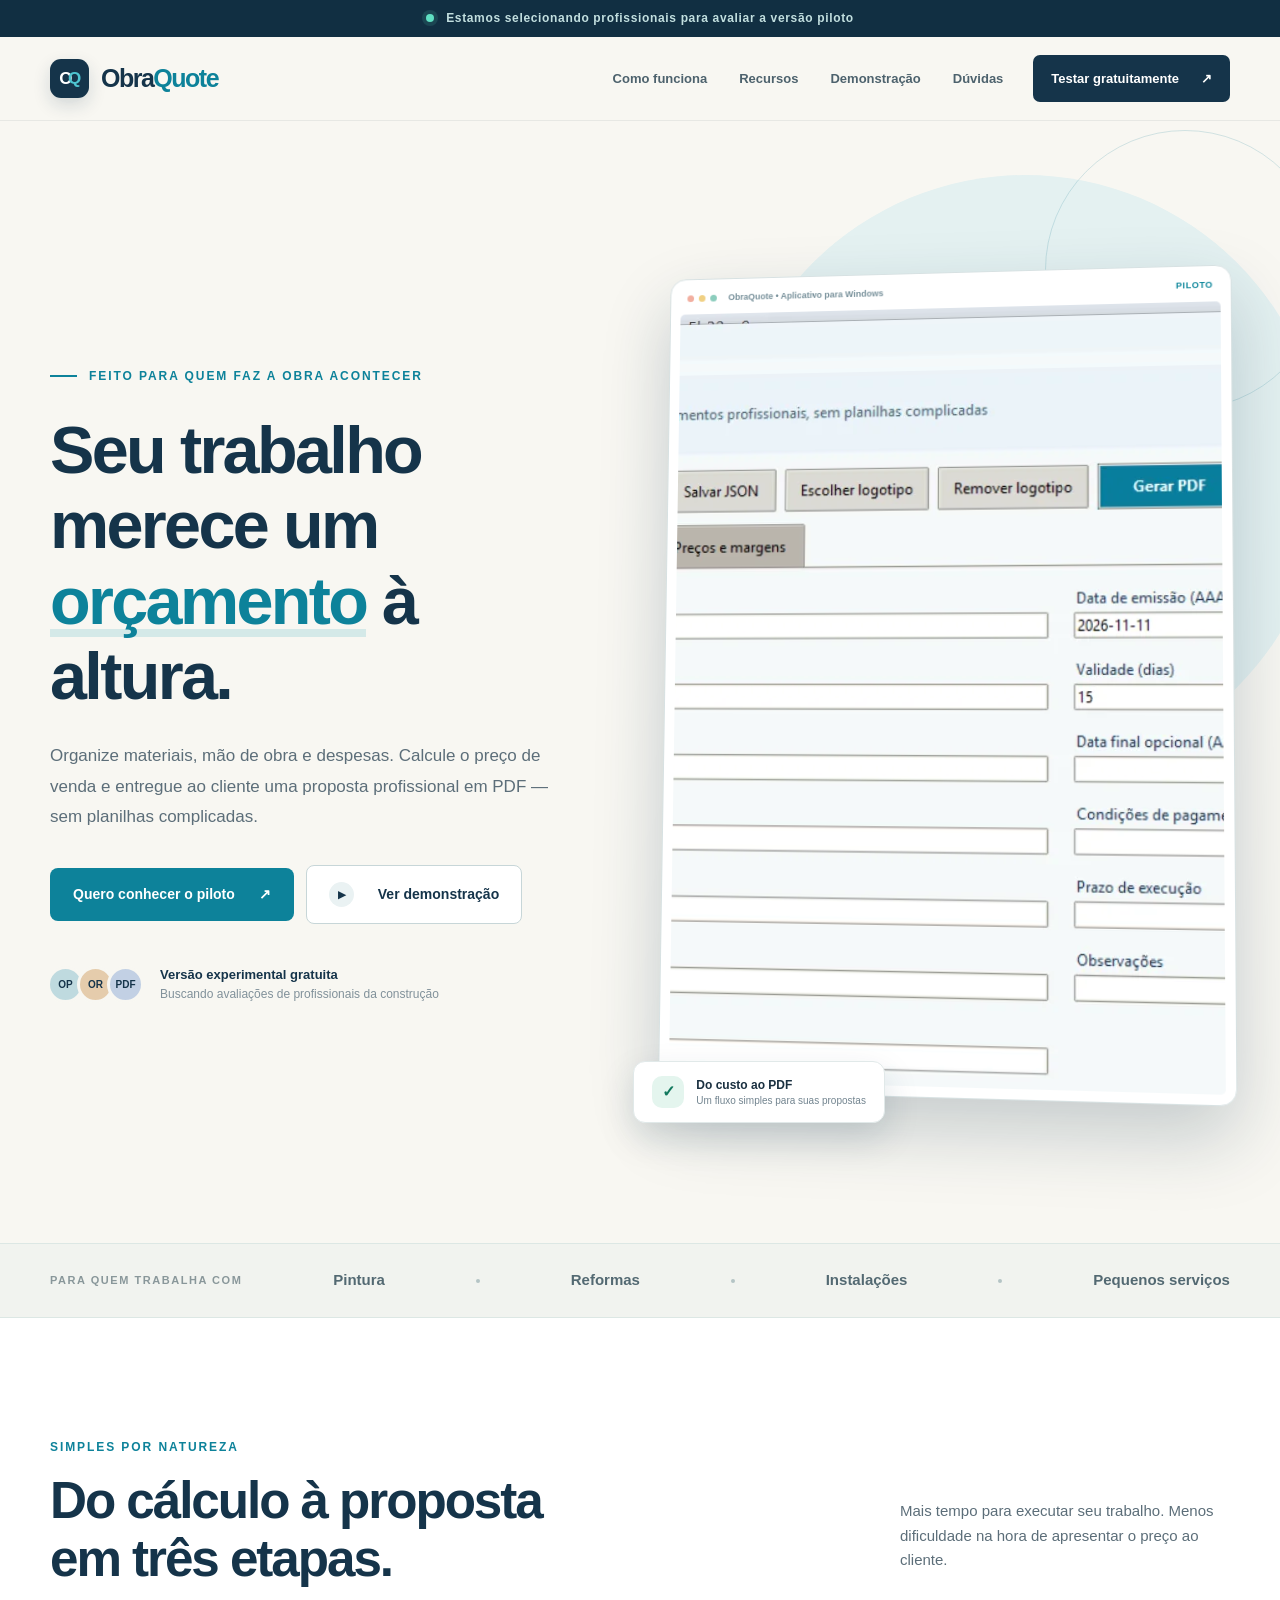
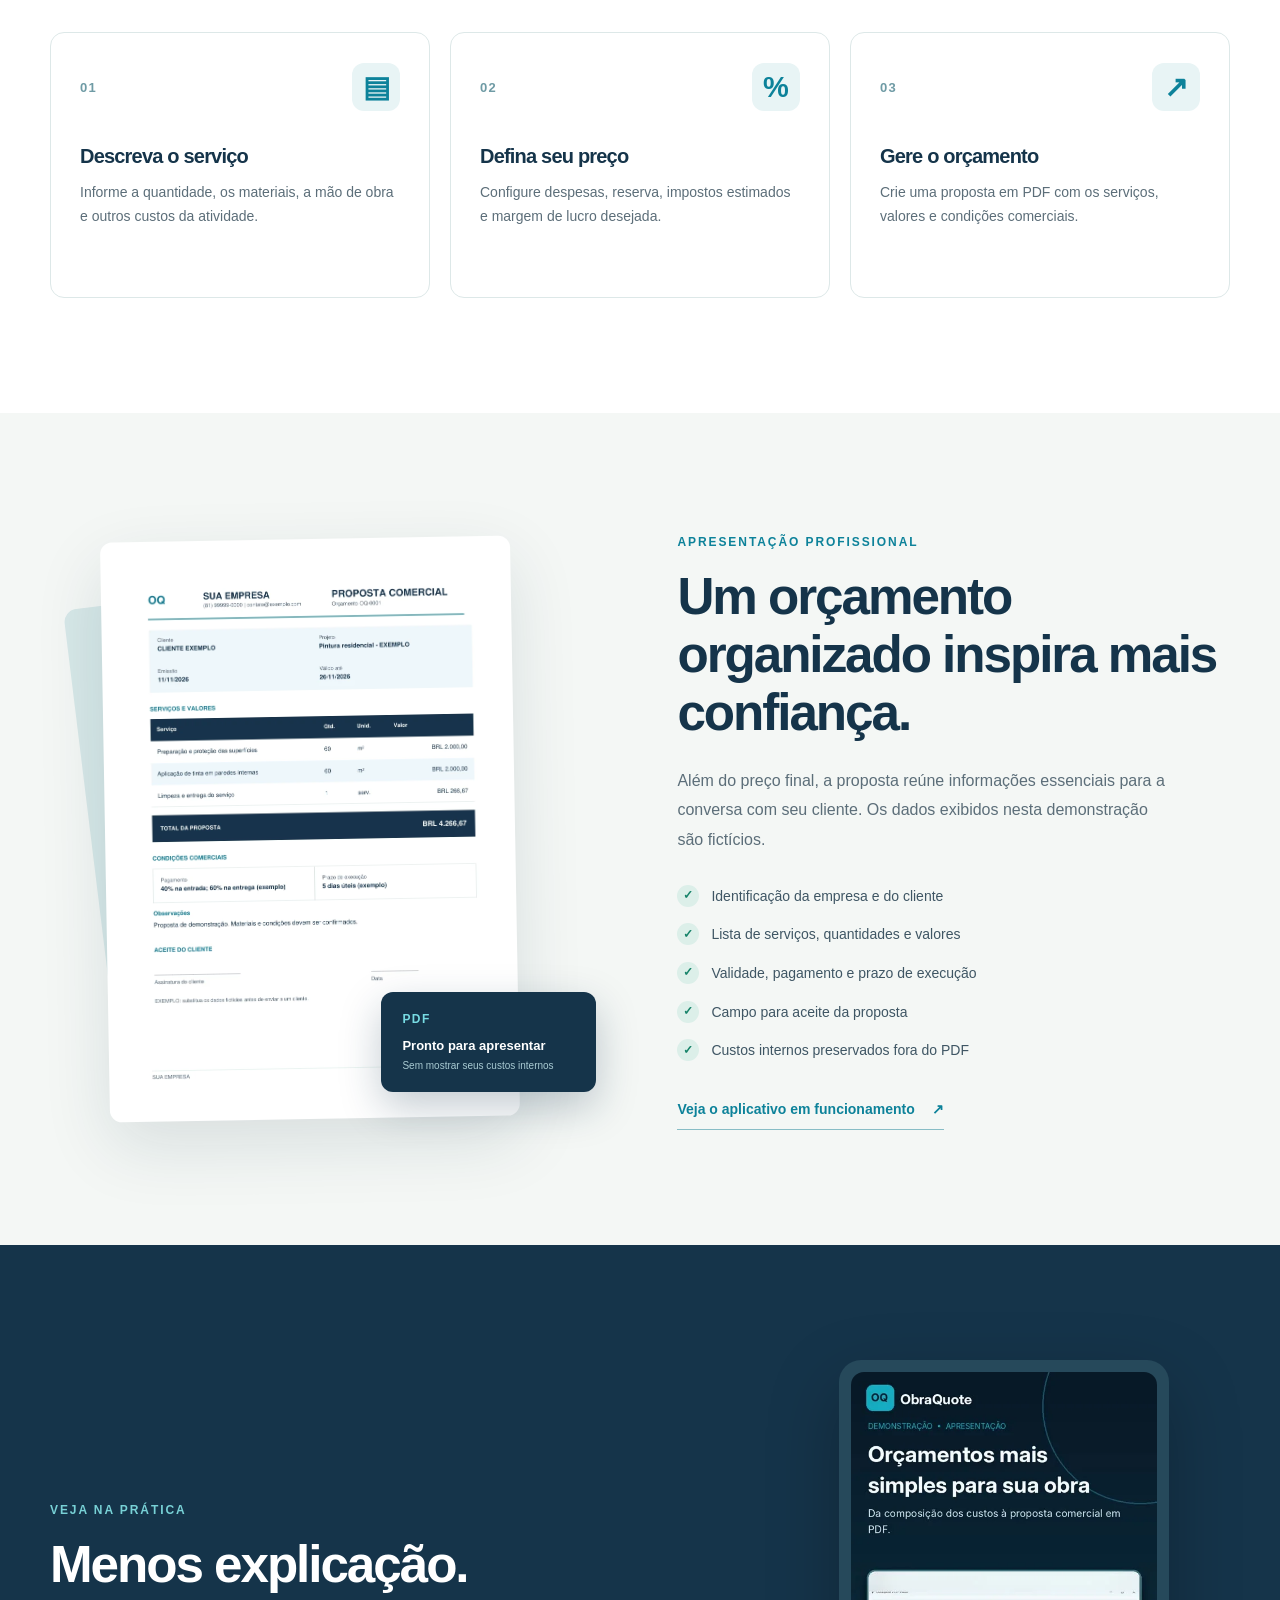
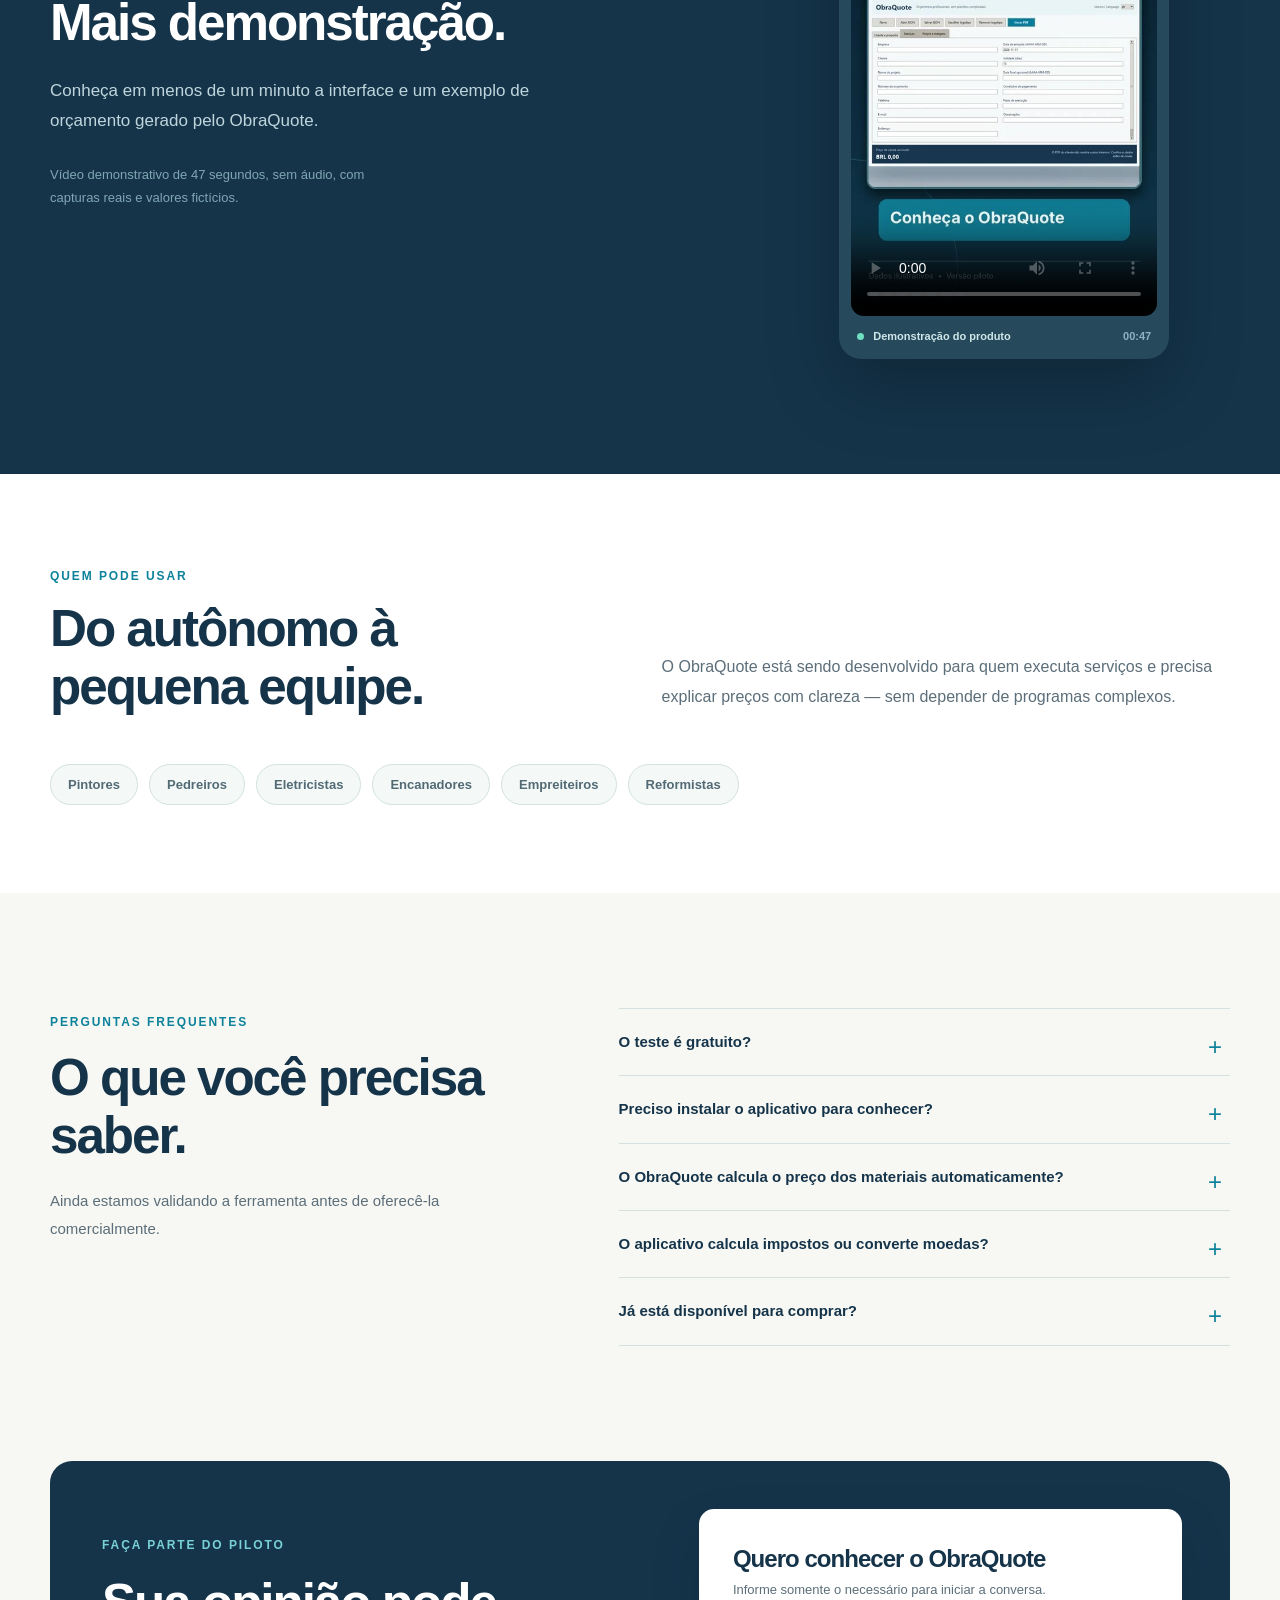
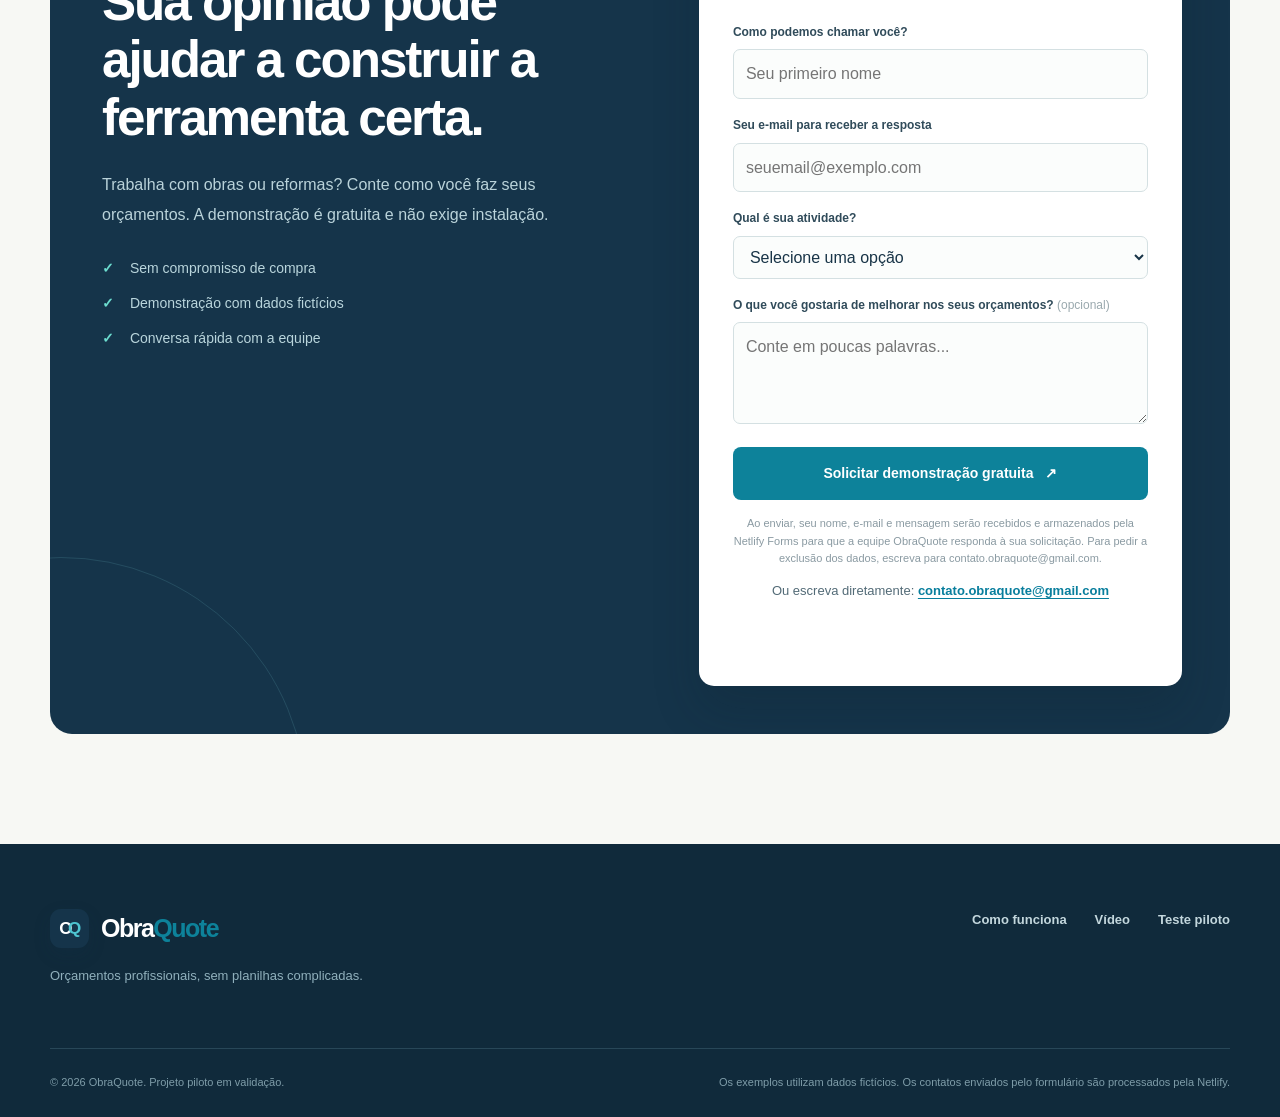
==== commit b66d8c3e: "fix: integrar formulario de demonstracao ao Netlify Forms" ====
--- a/public/index.html
+++ b/public/index.html
@@ -13,7 +13,7 @@
   <title>ObraQuote — Orçamentos que valorizam seu trabalho</title>
   <link rel="icon" href="assets/favicon.svg" type="image/svg+xml">
   <link rel="stylesheet" href="styles.css">
-  <script defer src="site-config.js"></script>
+  <!-- O formulario usa envio nativo pela Netlify Forms; nao requer cliente de e-mail. -->
   <script defer src="script.js"></script>
 </head>
 <body>
@@ -83,9 +83,9 @@
       <details><summary>Já está disponível para comprar?</summary><p>Ainda não. Estamos numa fase piloto e ouvindo profissionais antes de definir a versão de lançamento, preço e condições de suporte.</p></details>
     </div></div></section>
     <section class="section contact-section" id="participar"><div class="container"><div class="contact-card"><div class="contact-info"><span class="kicker light">FAÇA PARTE DO PILOTO</span><h2>Sua opinião pode ajudar a construir a ferramenta certa.</h2><p>Trabalha com obras ou reformas? Conte como você faz seus orçamentos. A demonstração é gratuita e não exige instalação.</p><ul><li><span aria-hidden="true">✓</span> Sem compromisso de compra</li><li><span aria-hidden="true">✓</span> Demonstração com dados fictícios</li><li><span aria-hidden="true">✓</span> Conversa rápida com a equipe</li></ul></div>
-      <form class="interest-form" id="interest-form"><h3>Quero conhecer o ObraQuote</h3><p>Informe somente o necessário para iniciar a conversa.</p><label for="interest-name">Como podemos chamar você?</label><input id="interest-name" name="name" type="text" maxlength="80" placeholder="Seu primeiro nome" required autocomplete="given-name"><label for="interest-profession">Qual é sua atividade?</label><select id="interest-profession" name="profession" required><option value="">Selecione uma opção</option><option>Pintura</option><option>Reformas</option><option>Pedreiro / Alvenaria</option><option>Elétrica</option><option>Hidráulica</option><option>Empreiteiro</option><option>Outra atividade</option></select><label for="interest-message">O que você gostaria de melhorar nos seus orçamentos? <span>(opcional)</span></label><textarea id="interest-message" name="message" rows="3" maxlength="280" placeholder="Conte em poucas palavras..."></textarea><button type="submit" class="btn btn-primary form-submit">Solicitar demonstração gratuita <span aria-hidden="true">↗</span></button><p class="privacy-notice" id="privacy-notice">Ao continuar, seu aplicativo de e-mail abrirá uma mensagem pronta para você revisar e enviar. O site não armazena suas informações.</p><p class="contact-email">Ou escreva diretamente: <a href="mailto:contato.obraquote@gmail.com?subject=Interesse%20no%20piloto%20ObraQuote">contato.obraquote@gmail.com</a></p><p class="form-feedback" role="status" aria-live="polite" id="form-feedback"></p></form>
+      <form class="interest-form" id="interest-form" name="piloto-obraquote" method="POST" data-netlify="true" netlify-honeypot="bot-field" action="/obrigado.html"><input type="hidden" name="form-name" value="piloto-obraquote"><p hidden aria-hidden="true"><label>Deixe este campo vazio: <input name="bot-field" tabindex="-1" autocomplete="off"></label></p><h3>Quero conhecer o ObraQuote</h3><p>Informe somente o necessário para iniciar a conversa.</p><label for="interest-name">Como podemos chamar você?</label><input id="interest-name" name="name" type="text" maxlength="80" placeholder="Seu primeiro nome" required autocomplete="given-name"><label for="interest-email">Seu e-mail para receber a resposta</label><input id="interest-email" name="email" type="email" maxlength="160" placeholder="seuemail@exemplo.com" required autocomplete="email"><label for="interest-profession">Qual é sua atividade?</label><select id="interest-profession" name="profession" required><option value="">Selecione uma opção</option><option>Pintura</option><option>Reformas</option><option>Pedreiro / Alvenaria</option><option>Elétrica</option><option>Hidráulica</option><option>Empreiteiro</option><option>Outra atividade</option></select><label for="interest-message">O que você gostaria de melhorar nos seus orçamentos? <span>(opcional)</span></label><textarea id="interest-message" name="message" rows="3" maxlength="280" placeholder="Conte em poucas palavras..."></textarea><button type="submit" class="btn btn-primary form-submit">Solicitar demonstração gratuita <span aria-hidden="true">↗</span></button><p class="privacy-notice" id="privacy-notice">Ao enviar, seu nome, e-mail e mensagem serão recebidos e armazenados pela Netlify Forms para que a equipe ObraQuote responda à sua solicitação. Para pedir a exclusão dos dados, escreva para contato.obraquote@gmail.com.</p><p class="contact-email">Ou escreva diretamente: <a href="mailto:contato.obraquote@gmail.com?subject=Interesse%20no%20piloto%20ObraQuote">contato.obraquote@gmail.com</a></p><p class="form-feedback" role="status" aria-live="polite" id="form-feedback"></p></form>
       </div></div></section>
   </main>
-  <footer class="site-footer"><div class="container footer-grid"><div><div class="brand footer-brand"><span class="brand-symbol" aria-hidden="true">O<span>Q</span></span><span>Obra<span class="brand-teal">Quote</span></span></div><p>Orçamentos profissionais, sem planilhas complicadas.</p></div><div class="footer-links"><a href="#como-funciona">Como funciona</a><a href="#demonstracao">Vídeo</a><a href="#participar">Teste piloto</a></div></div><div class="container footer-bottom"><small>© <span id="year">2026</span> ObraQuote. Projeto piloto em validação.</small><small>Os exemplos utilizam dados fictícios. Sem coleta automática de contatos neste site.</small></div></footer>
+  <footer class="site-footer"><div class="container footer-grid"><div><div class="brand footer-brand"><span class="brand-symbol" aria-hidden="true">O<span>Q</span></span><span>Obra<span class="brand-teal">Quote</span></span></div><p>Orçamentos profissionais, sem planilhas complicadas.</p></div><div class="footer-links"><a href="#como-funciona">Como funciona</a><a href="#demonstracao">Vídeo</a><a href="#participar">Teste piloto</a></div></div><div class="container footer-bottom"><small>© <span id="year">2026</span> ObraQuote. Projeto piloto em validação.</small><small>Os exemplos utilizam dados fictícios. Os contatos enviados pelo formulário são processados pela Netlify.</small></div></footer>
 </body>
 </html>
